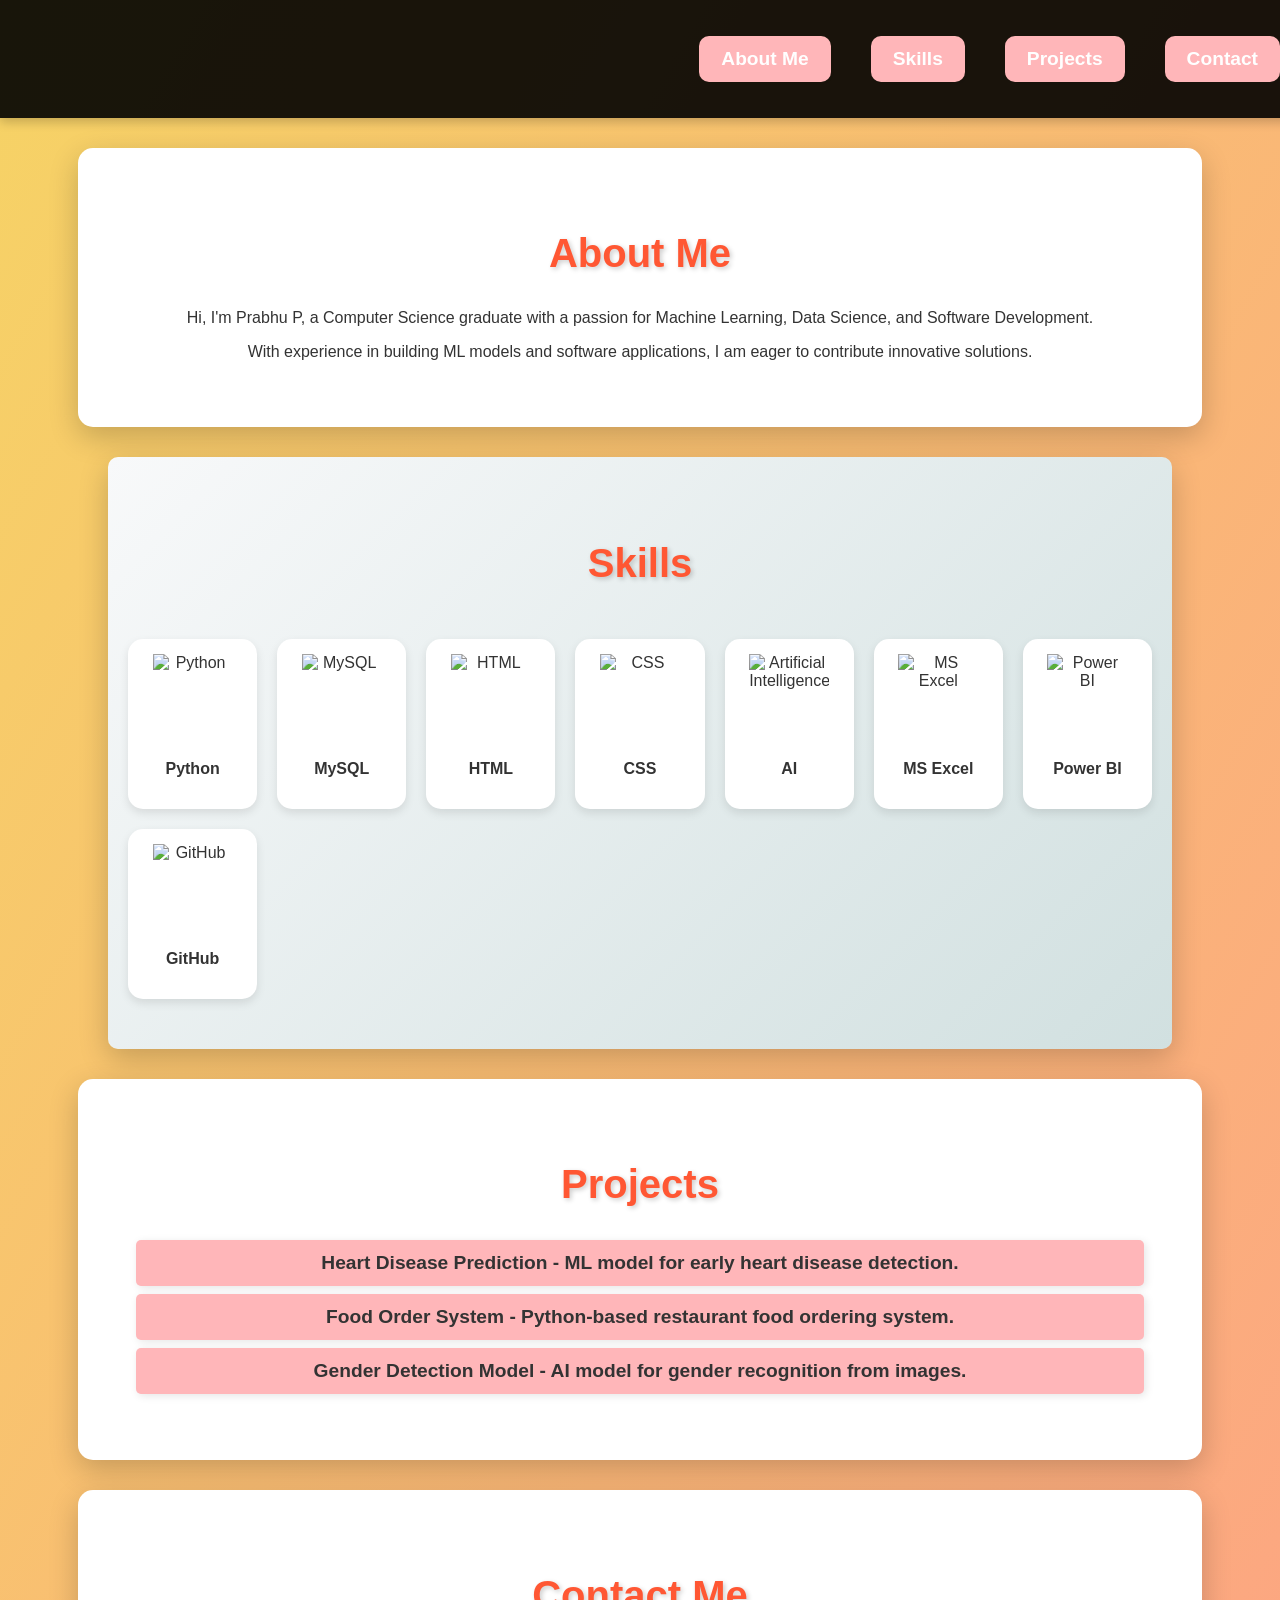
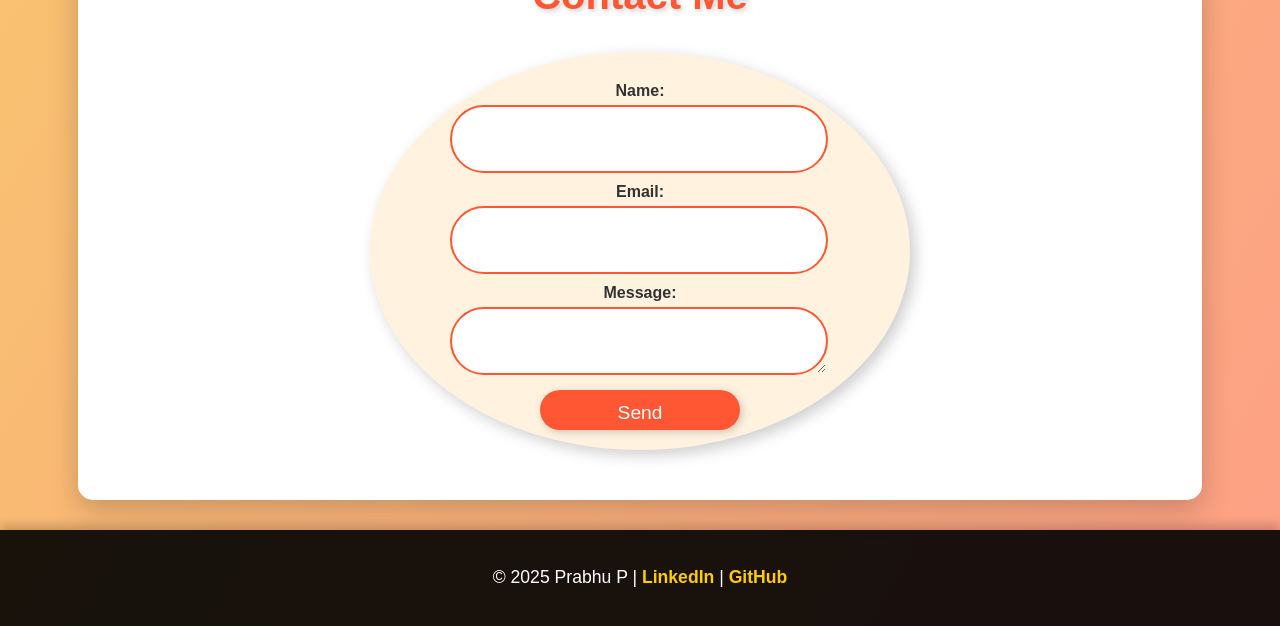
==== index.html @ 18406447 "final commit" ====
<!DOCTYPE html>
<html lang="en">
<head>
    <meta charset="UTF-8">
    <meta name="viewport" content="width=device-width, initial-scale=1.0">
    <title>Prabhu P - Portfolio</title>
    <link rel="stylesheet" href="styles.css">
</head>
<body>
    <header>
        <nav>
            <ul>
                <li><a href="#about">About Me</a></li>
                <li><a href="#skills">Skills</a></li>
                <li><a href="#projects">Projects</a></li>
                <li><a href="#contact">Contact</a></li>
            </ul>
        </nav>
    </header>
    <main>
        <section id="about">
            <h1>About Me</h1>
            <p>Hi, I'm Prabhu P, a Computer Science graduate with a passion for Machine Learning, Data Science, and Software Development.</p>
            <p>With experience in building ML models and software applications, I am eager to contribute innovative solutions.</p>
        </section>
        <section id="skills">
            <h2>Skills</h2>
            <div class="skills-container">
                <div class="skill">
                    <img src="https://cdn-icons-png.flaticon.com/128/5968/5968350.png" alt="Python">
                    <p>Python</p>
                </div>
                <div class="skill">
                    <img src="https://cdn-icons-png.flaticon.com/128/4492/4492311.png" alt="MySQL">
                    <p>MySQL</p>
                </div>
                <div class="skill">
                    <img src="https://cdn-icons-png.flaticon.com/128/888/888859.png" alt="HTML">
                    <p>HTML</p>
                </div>
                <div class="skill">
                    <img src="https://cdn-icons-png.flaticon.com/128/888/888847.png" alt="CSS">
                    <p>CSS</p>
                </div>
                <div class="skill">
                    <img src="https://cdn-icons-png.flaticon.com/128/1087/1087840.png" alt="Artificial Intelligence">
                    <p>AI</p>
                </div>
                <div class="skill">
                    <img src="https://cdn-icons-png.flaticon.com/128/888/888864.png" alt="MS Excel">
                    <p>MS Excel</p>
                </div>
                <div class="skill">
                    <img src="https://cdn-icons-png.flaticon.com/128/732/732222.png" alt="Power BI">
                    <p>Power BI</p>
                </div>
                <div class="skill">
                    <img src="https://cdn-icons-png.flaticon.com/128/2111/2111432.png" alt="GitHub">
                    <p>GitHub</p>
                </div>
            </div>
        </section>        
        <section id="projects">
            <h2>Projects</h2>
            <ul>
                <li><strong>Heart Disease Prediction</strong> - ML model for early heart disease detection.</li>
                <li><strong>Food Order System</strong> - Python-based restaurant food ordering system.</li>
                <li><strong>Gender Detection Model</strong> - AI model for gender recognition from images.</li>
            </ul>
        </section>
        <section id="contact">
            <h2>Contact Me</h2>
            <form>
                <label for="name">Name:</label>
                <input type="text" id="name" name="name" required>
                
                <label for="email">Email:</label>
                <input type="email" id="email" name="email" required>
                
                <label for="message">Message:</label>
                <textarea id="message" name="message" required></textarea>
                
                <button type="submit" style="width: 200px; height: 40px;border-radius: 50px;margin-left: 150px;">Send</button>
            </form>
        </section>
    </main>
    <footer>
        <p>&copy; 2025 Prabhu P | <a href="https://www.linkedin.com/in/prabhu13p">LinkedIn</a> | <a href="https://github.com/Prabhu3052">GitHub</a></p>
    </footer>
</body>
</html>
---- styles.css ----
/* General Styles */
body {
    font-family: 'Poppins', sans-serif;
    margin: 0;
    padding: 0;
    background: linear-gradient(120deg, #f6d365, #fda085);
    color: #333;
}

/* Header Styles */
header {
    background: rgba(0, 0, 0, 0.9);
    color: white;
    padding: 20px;
    text-align:center;
    position: sticky;
    top: 0;
    width: 100%;
    z-index: 1000;
    box-shadow: 0 4px 10px rgba(0, 0, 0, 0.2);
}
nav ul {
    list-style: none;
    padding: 0;
    display: flex;
    justify-content: end;
}
nav ul li {
    margin: 0 20px;
    border-radius: 10px;
}
nav ul li:hover{
    margin: 0 20px;
    border-radius: 50%;
    transform: scale(1.4);
}
nav ul li a {
    padding: 10px;
    color: white;
    text-decoration: none;
    transition: all 0.3s ease-in-out;
}
nav ul li a:hover {
    color: #ffcc00; 
    transform: scale(1.1); 
}

/* Section Styles */
section {
    padding: 50px;
    text-align: center;
    background: white;
    margin: 30px auto;
    width: 80%;
    border-radius: 15px;
    box-shadow: 0px 10px 30px rgba(0, 0, 0, 0.2);
}

h1, h2 {
    color: #ff5733;
    font-size: 2.5rem;
    text-shadow: 2px 2px 5px rgba(0, 0, 0, 0.2);
}

ul {
    list-style: none;
    padding: 0;
}

ul li {
    background: #ffb6b9;
    padding: 12px;
    margin: 8px;
    border-radius: 5px;
    font-size: 1.2rem;
    font-weight: bold;
    transition: 0.3s;
    box-shadow: 2px 2px 8px rgba(0, 0, 0, 0.1);
}

ul li:hover {
    background: #ff6363;
    color: white;
    transform: scale(1.05);
}

/* Form Styles */
form {
    display: flex;
    flex-direction: column;
    max-width: 500px;
    margin: 0 auto;
    background: #fff3e0;
    padding: 20px;
    border-radius: 50%;
    box-shadow: 5px 5px 15px rgba(0, 0, 0, 0.2);
}

form label {
    font-weight: bold;
    margin-top: 10px;
}

form input, form textarea {
    padding: 12px;
    margin-top: 5px;
    border: 2px solid #ff5733;
    border-radius: 50px;
    font-size: 1rem;
    width: 350px;
    height: 40px;
    margin-left: 60px;
}
#skills {
    text-align: center;
    padding: 50px 20px;
    background: linear-gradient(135deg, #f8f9fa, #d1e0e0);
    border-radius: 10px;
}

.skills-container {
    display: grid;
    grid-template-columns: repeat(auto-fit, minmax(120px, 1fr));
    gap: 20px;
    justify-content: center;
    padding-top: 20px;
}

.skill {
    display: flex;
    flex-direction: column;
    align-items: center;
    padding: 15px;
    background: #ffffff;
    border-radius: 15px;
    box-shadow: 0 4px 10px rgba(0, 0, 0, 0.1);
    transition: transform 0.3s ease, box-shadow 0.3s ease;
}

.skill img {
    width: 80px;
    height: 80px;
    margin-bottom: 10px;
    transition: transform 0.3s ease;
}

.skill p {
    font-size: 16px;
    font-weight: bold;
    color: #333;
}

.skill:hover {
    transform: translateY(-5px);
    box-shadow: 0 6px 15px rgba(0, 0, 0, 0.2);
}

.skill:hover img {
    transform: scale(1.1);
}

button {
    margin-top: 15px;
    padding: 12px;
    background: #ff5733;
    color: white;
    border: none;
    cursor: pointer;
    border-radius: 50px;
    font-size: 1.2rem;
    transition: 0.3s;
    box-shadow: 2px 2px 8px rgba(0, 0, 0, 0.2);
}

button:hover {
    background: #e84a5f;
    transform: scale(1.1);
}

/* Footer Styles */
footer {
    text-align: center;
    padding: 20px;
    background: rgba(0, 0, 0, 0.9);
    color: white;
    font-size: 1.1rem;
    margin-top: 30px;
    box-shadow: 0px -5px 10px rgba(0, 0, 0, 0.2);
}

footer a {
    color: #ffcc00;
    text-decoration: none;
    font-weight: bold;
    transition: 0.3s;
}

footer a:hover {
    text-decoration: underline;
    transform: scale(1.1);
}
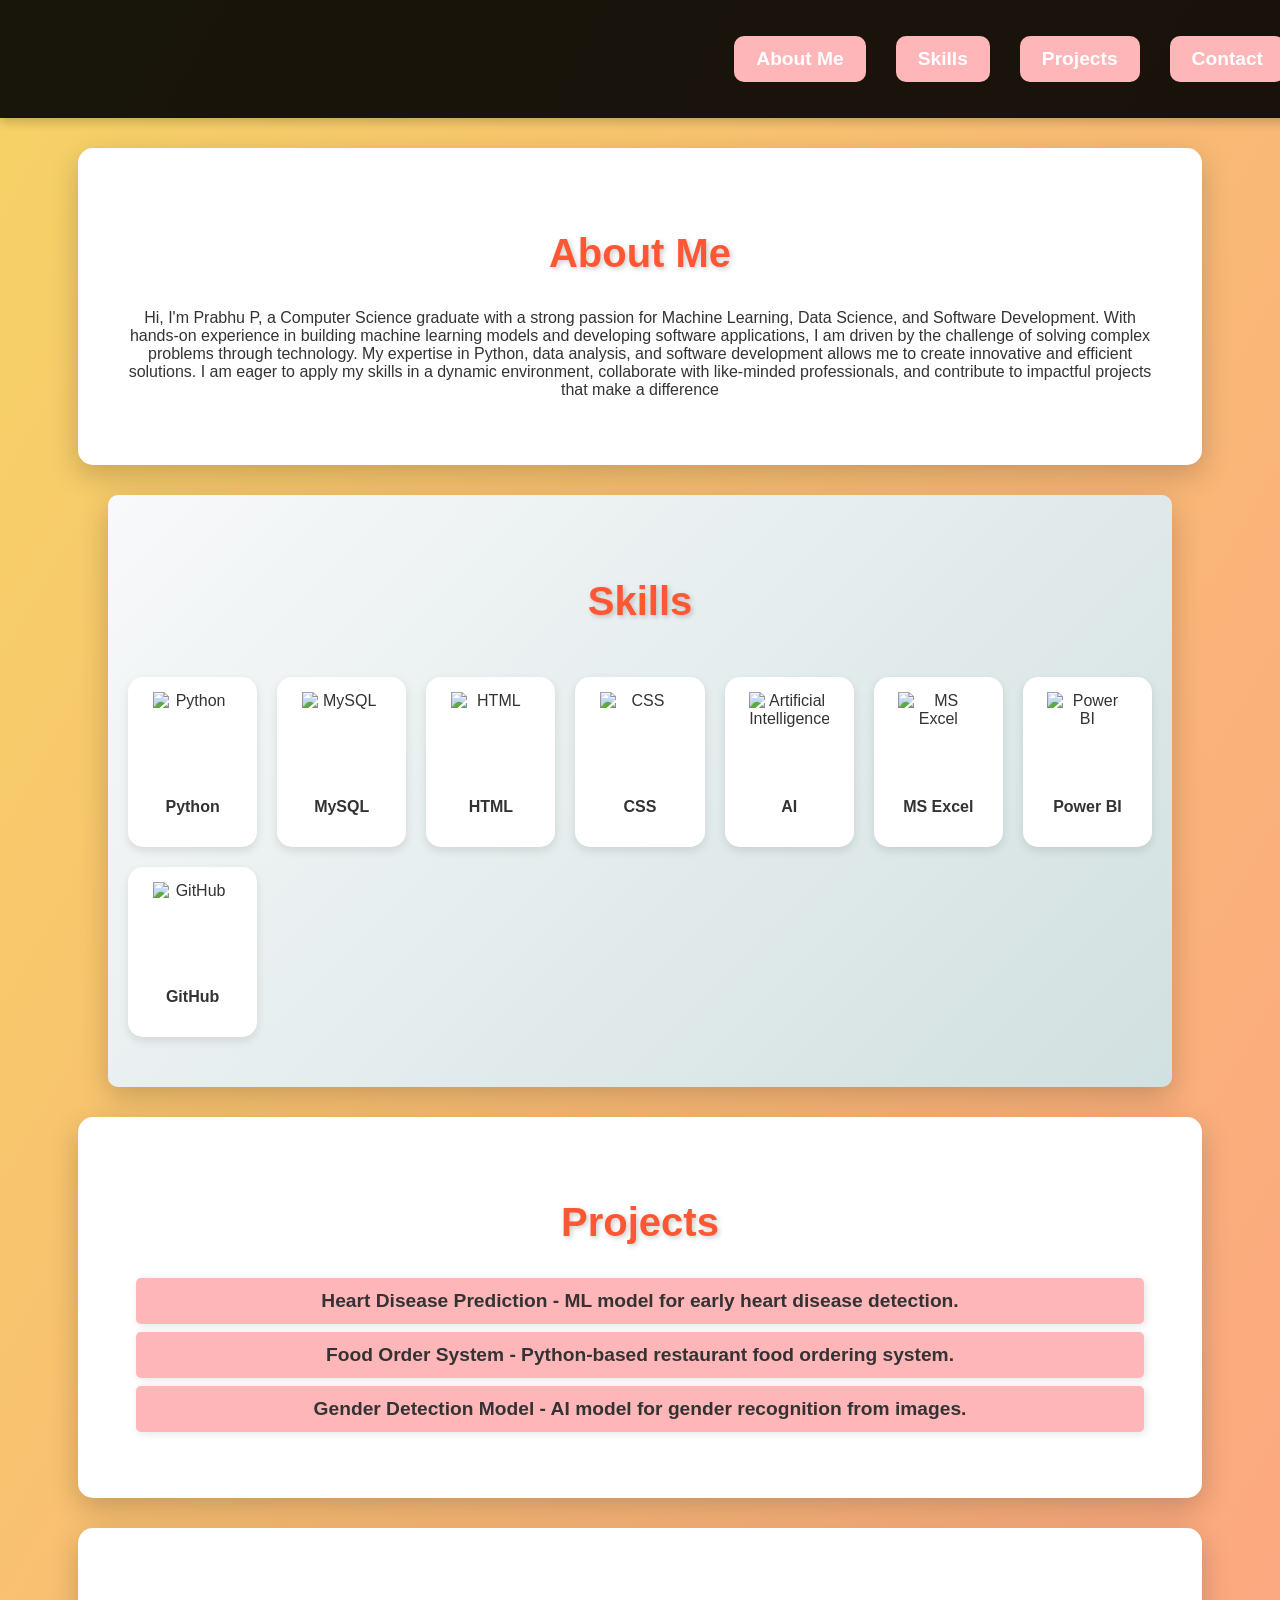
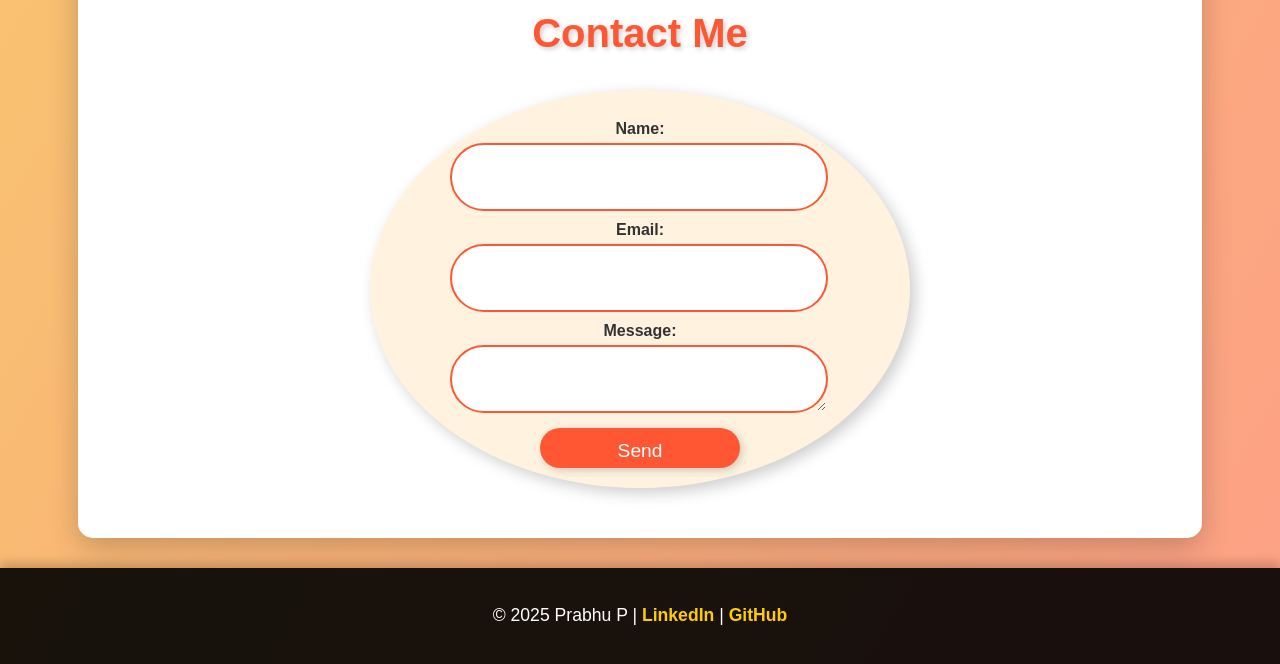
==== commit b84df85c: "final commit" ====
--- a/index.html
+++ b/index.html
@@ -20,8 +20,9 @@
     <main>
         <section id="about">
             <h1>About Me</h1>
-            <p>Hi, I'm Prabhu P, a Computer Science graduate with a passion for Machine Learning, Data Science, and Software Development.</p>
-            <p>With experience in building ML models and software applications, I am eager to contribute innovative solutions.</p>
+            <p>Hi, I'm Prabhu P, a Computer Science graduate with a strong passion for Machine Learning, Data Science, and Software Development.
+                With hands-on experience in building machine learning models and developing software applications, I am driven by the challenge of solving complex problems through technology. My expertise in Python, data analysis, and software development allows me to create innovative and efficient solutions.
+                I am eager to apply my skills in a dynamic environment, collaborate with like-minded professionals, and contribute to impactful projects that make a difference</p>
         </section>
         <section id="skills">
             <h2>Skills</h2>
--- a/styles.css
+++ b/styles.css
@@ -1,4 +1,4 @@
-/* General Styles */
+
 body {
     font-family: 'Poppins', sans-serif;
     margin: 0;
@@ -7,12 +7,12 @@
     color: #333;
 }
 
-/* Header Styles */
+
 header {
     background: rgba(0, 0, 0, 0.9);
     color: white;
     padding: 20px;
-    text-align:center;
+    text-align: center;
     position: sticky;
     top: 0;
     width: 100%;
@@ -26,13 +26,13 @@
     justify-content: end;
 }
 nav ul li {
+    margin: 0 15px;
+    border-radius: 10px;
+}
+nav ul li:hover {
     margin: 0 20px;
-    border-radius: 10px;
-}
-nav ul li:hover{
-    margin: 0 20px;
-    border-radius: 50%;
-    transform: scale(1.4);
+    border-radius: 30px;
+    transform: scale(1.3);
 }
 nav ul li a {
     padding: 10px;
@@ -41,11 +41,11 @@
     transition: all 0.3s ease-in-out;
 }
 nav ul li a:hover {
-    color: #ffcc00; 
-    transform: scale(1.1); 
-}
-
-/* Section Styles */
+    color: #ffcc00;
+    transform: scale(1.1);
+}
+
+
 section {
     padding: 50px;
     text-align: center;
@@ -111,6 +111,7 @@
     height: 40px;
     margin-left: 60px;
 }
+
 #skills {
     text-align: center;
     padding: 50px 20px;
@@ -198,4 +199,34 @@
 footer a:hover {
     text-decoration: underline;
     transform: scale(1.1);
-}+}
+
+/* Responsive Design */
+@media (max-width: 768px) {
+    nav ul {
+        flex-direction: column;
+        align-items: center;
+    }
+
+    .skills-container {
+        grid-template-columns: repeat(auto-fit, minmax(100px, 1fr));
+    }
+
+    form {
+        border-radius: 15px;
+        width: 90%;
+        padding: 15px;
+    }
+}
+
+@media (max-width: 480px) {
+    section {
+        width: 90%;
+        padding: 30px;
+    }
+
+    form input, form textarea {
+        width: 100%;
+        margin-left: 0;
+    }
+}
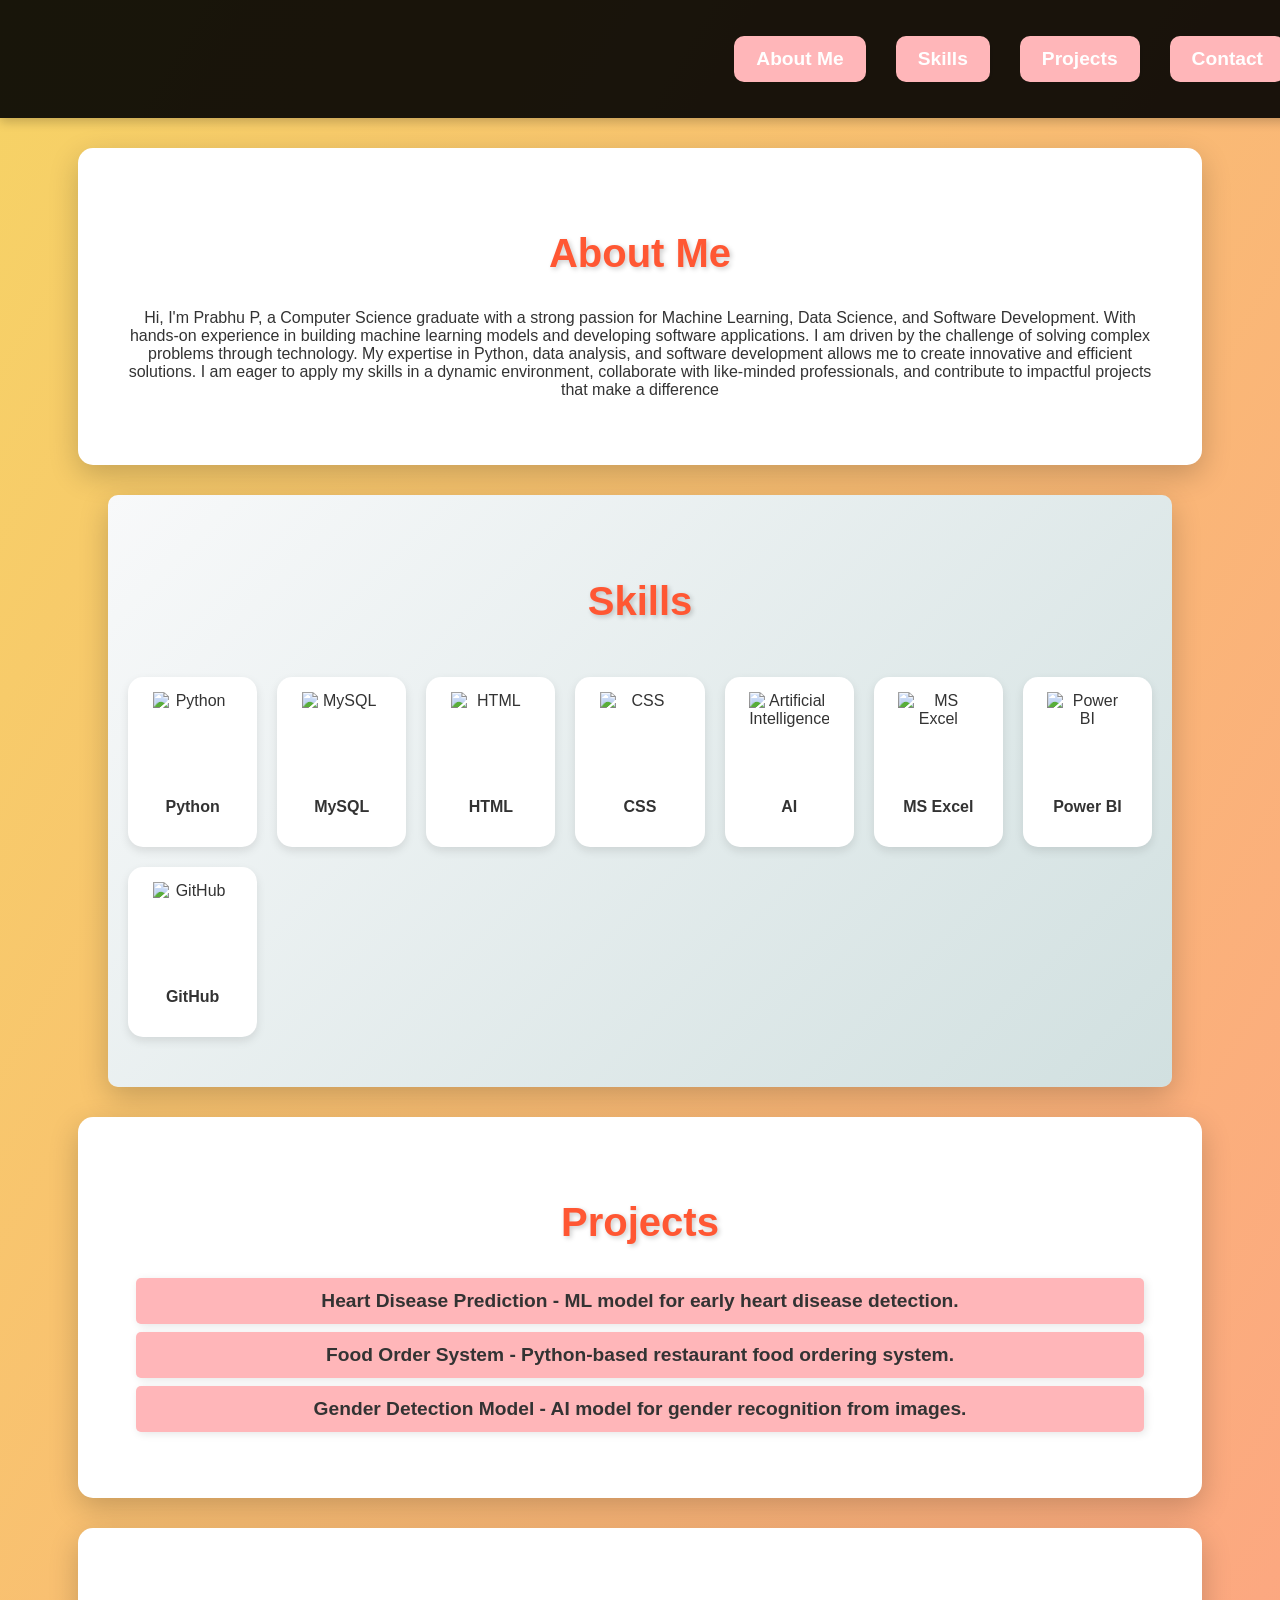
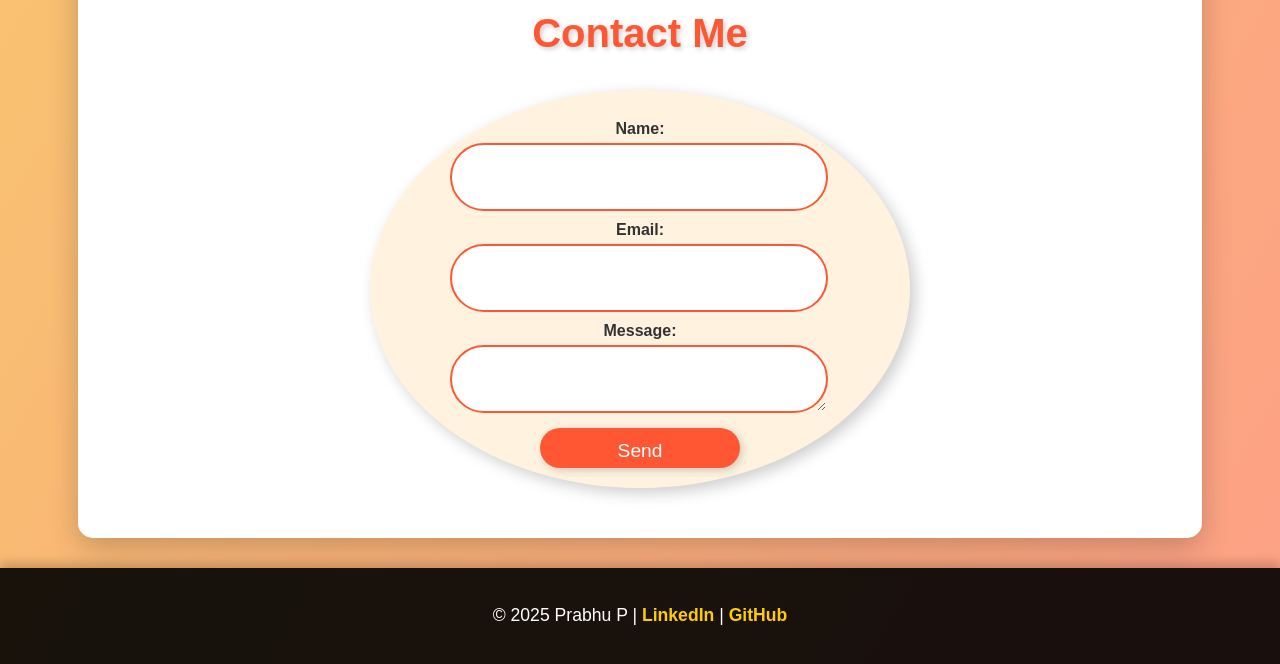
==== commit 7b5d1a2b: "final commit" ====
--- a/index.html
+++ b/index.html
@@ -21,7 +21,9 @@
         <section id="about">
             <h1>About Me</h1>
             <p>Hi, I'm Prabhu P, a Computer Science graduate with a strong passion for Machine Learning, Data Science, and Software Development.
-                With hands-on experience in building machine learning models and developing software applications, I am driven by the challenge of solving complex problems through technology. My expertise in Python, data analysis, and software development allows me to create innovative and efficient solutions.
+                With hands-on experience in building machine learning models and developing software applications.
+                I am driven by the challenge of solving complex problems through technology. 
+                My expertise in Python, data analysis, and software development allows me to create innovative and efficient solutions.
                 I am eager to apply my skills in a dynamic environment, collaborate with like-minded professionals, and contribute to impactful projects that make a difference</p>
         </section>
         <section id="skills">
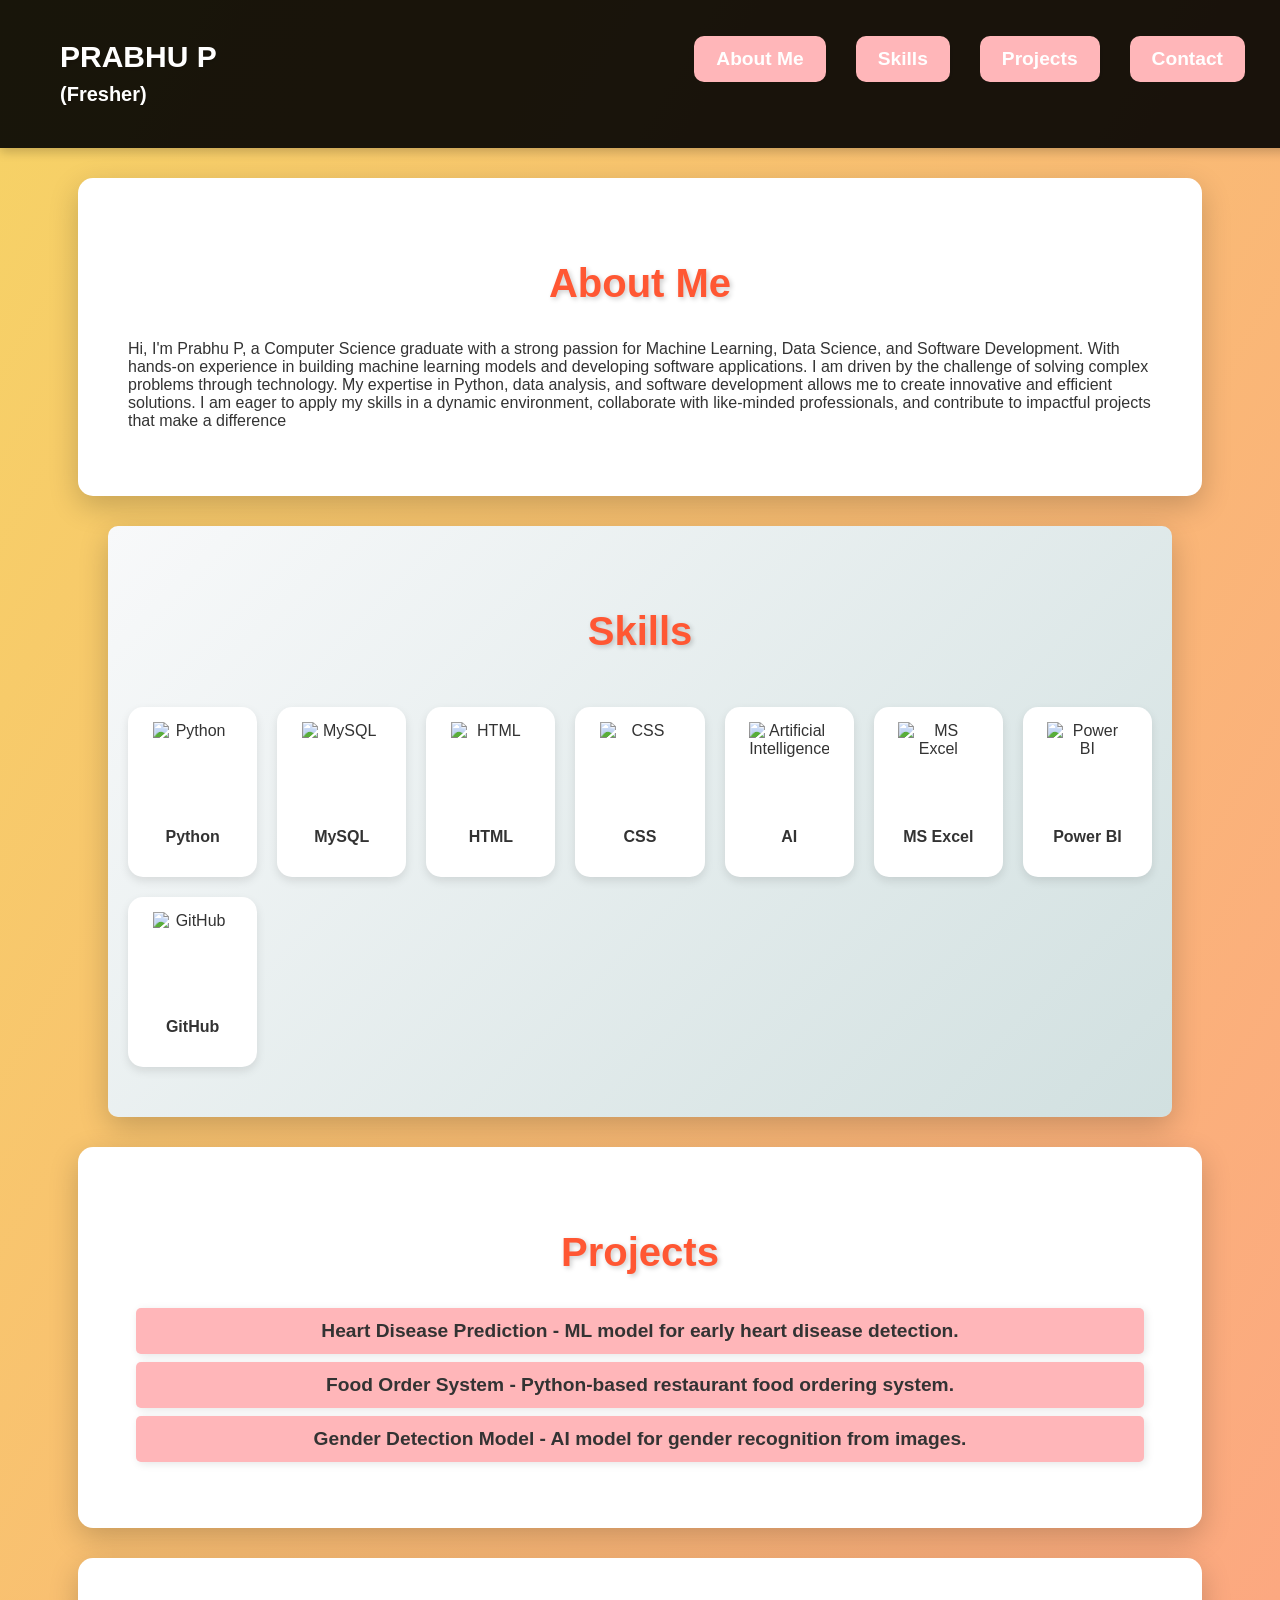
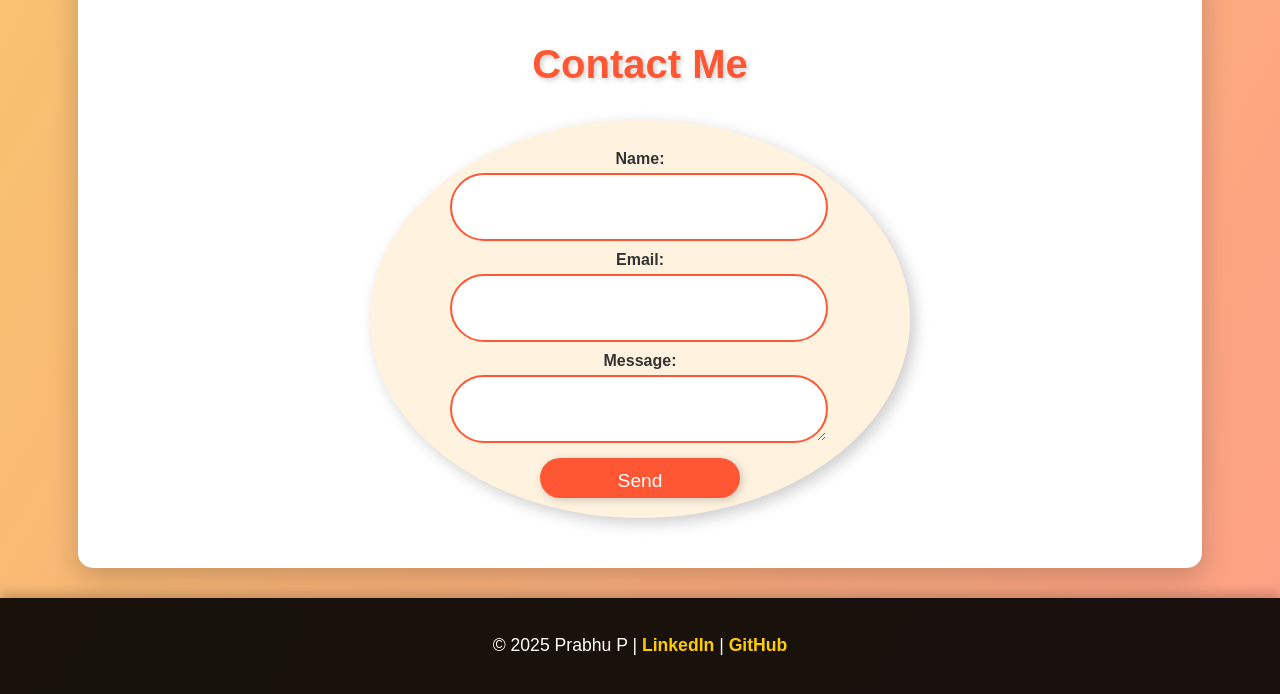
==== commit d6d4c83a: "final commit" ====
--- a/index.html
+++ b/index.html
@@ -8,19 +8,24 @@
 </head>
 <body>
     <header>
-        <nav>
-            <ul>
-                <li><a href="#about">About Me</a></li>
-                <li><a href="#skills">Skills</a></li>
-                <li><a href="#projects">Projects</a></li>
-                <li><a href="#contact">Contact</a></li>
-            </ul>
-        </nav>
+        <div class="header-container">
+            <h1 class="logo">PRABHU P <br> <span class="logo1">(Fresher)</span></h1><br>
+            
+            <nav>
+                <ul class="ulist">
+                    <li><a href="#about">About Me</a></li>
+                    <li><a href="#skills">Skills</a></li>
+                    <li><a href="#projects">Projects</a></li>
+                    <li><a href="#contact">Contact</a></li>
+                </ul>
+            </nav>
+        </div>
     </header>
+    
     <main>
-        <section id="about">
+        <section >
             <h1>About Me</h1>
-            <p>Hi, I'm Prabhu P, a Computer Science graduate with a strong passion for Machine Learning, Data Science, and Software Development.
+            <p id="about">Hi, I'm Prabhu P, a Computer Science graduate with a strong passion for Machine Learning, Data Science, and Software Development.
                 With hands-on experience in building machine learning models and developing software applications.
                 I am driven by the challenge of solving complex problems through technology. 
                 My expertise in Python, data analysis, and software development allows me to create innovative and efficient solutions.
--- a/styles.css
+++ b/styles.css
@@ -12,39 +12,58 @@
     background: rgba(0, 0, 0, 0.9);
     color: white;
     padding: 20px;
-    text-align: center;
     position: sticky;
     top: 0;
     width: 100%;
     z-index: 1000;
     box-shadow: 0 4px 10px rgba(0, 0, 0, 0.2);
 }
+
+.header-container {
+    display: flex;
+    justify-content: space-between;
+    max-width: 1200px;
+    margin: 0 auto;
+    padding: 0 30px;
+}
+
+.logo {
+    text-align: left;
+    font-size: 30px;
+    color:white;
+}
+.logo1{
+    text-align: left;
+    font-size: 20px;
+    color: white;
+}
 nav ul {
     list-style: none;
     padding: 0;
     display: flex;
-    justify-content: end;
-}
+}
+
 nav ul li {
     margin: 0 15px;
     border-radius: 10px;
 }
+
 nav ul li:hover {
-    margin: 0 20px;
     border-radius: 30px;
-    transform: scale(1.3);
-}
+    transform: scale(1.2);
+}
+
 nav ul li a {
     padding: 10px;
     color: white;
     text-decoration: none;
     transition: all 0.3s ease-in-out;
 }
+
 nav ul li a:hover {
     color: #ffcc00;
     transform: scale(1.1);
 }
-
 
 section {
     padding: 50px;
@@ -100,7 +119,9 @@
     font-weight: bold;
     margin-top: 10px;
 }
-
+#about{
+    text-align: start;
+}
 form input, form textarea {
     padding: 12px;
     margin-top: 5px;
@@ -201,32 +222,75 @@
     transform: scale(1.1);
 }
 
-/* Responsive Design */
 @media (max-width: 768px) {
+    .header-container {
+        flex-direction: column;
+        align-items: center;
+        text-align: center;
+    }
+
     nav ul {
         flex-direction: column;
         align-items: center;
     }
 
-    .skills-container {
-        grid-template-columns: repeat(auto-fit, minmax(100px, 1fr));
-    }
-
-    form {
-        border-radius: 15px;
-        width: 90%;
-        padding: 15px;
-    }
-}
-
-@media (max-width: 480px) {
+    nav ul li {
+        margin: 10px 0;
+    }
+
     section {
         width: 90%;
-        padding: 30px;
+        padding: 40px;
+    }
+
+    .skills-container {
+        grid-template-columns: repeat(auto-fit, minmax(120px, 1fr));
+    }
+
+    form {
+        max-width: 90%;
+        padding: 15px;
     }
 
     form input, form textarea {
         width: 100%;
-        margin-left: 0;
-    }
-}
+    }
+}
+
+/* Mobile Screens (480px and below) */
+@media (max-width: 480px) {
+    header {
+        padding: 10px 20px;
+    }
+
+    .logo {
+        font-size: 24px;
+    }
+
+    nav ul {
+        flex-direction: column;
+        align-items: center;
+    }
+
+    nav ul li {
+        margin: 8px 0;
+    }
+
+    section {
+        width: 95%;
+        padding: 30px;
+    }
+
+    form {
+        width: 95%;
+        padding: 10px;
+    }
+
+    form input, form textarea {
+        width: 100%;
+    }
+
+    button {
+        font-size: 1rem;
+    }
+}
